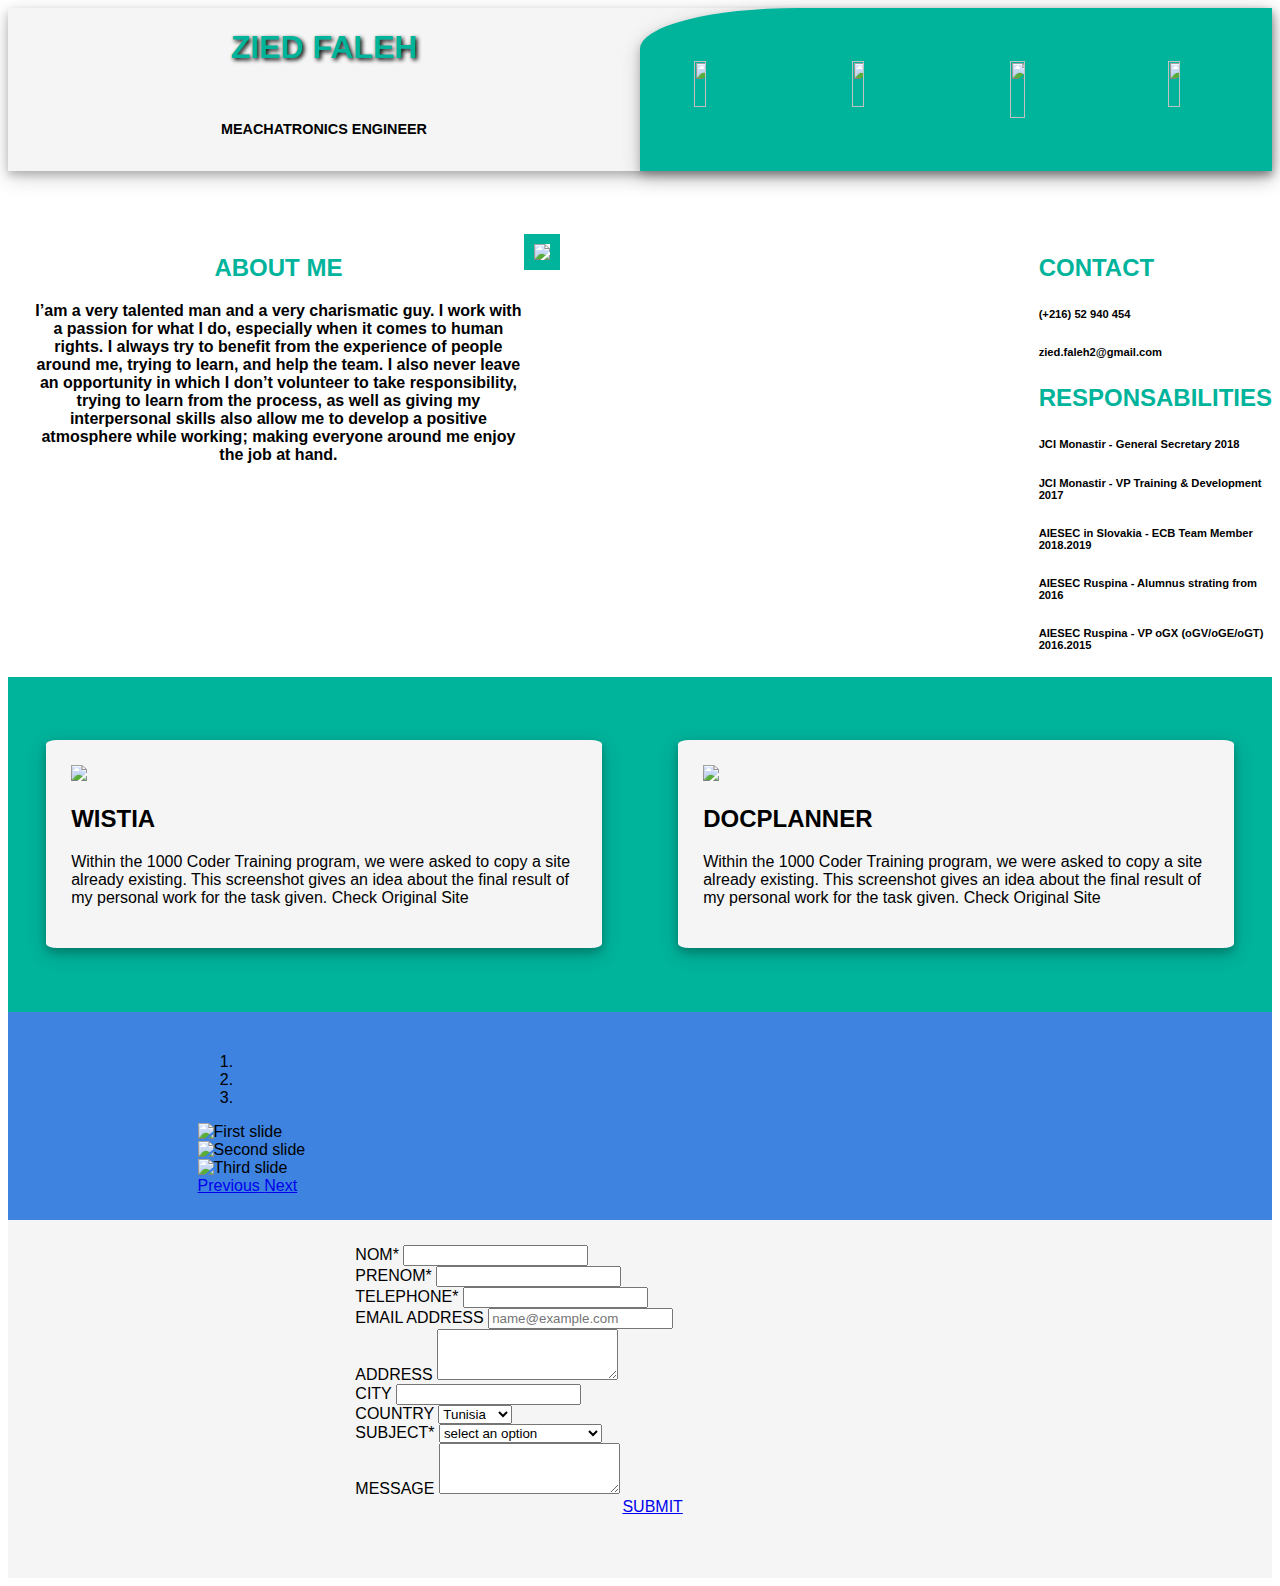
==== index.html @ d2a05c71 "Rename portfolio.html to index.html" ====
<!DOCTYPE html>
<html>
    <head>
        <link rel="stylesheet" type="text/css" href="portfolio.css">
        <meta charset="utf-8">
        <meta name="viewport" content="width=device-width, initial-scale=1, shrink-to-fit=no">
    
        <!-- Bootstrap CSS -->
        <link rel="stylesheet" href="https://stackpath.bootstrapcdn.com/bootstrap/4.1.3/css/bootstrap.min.css" integrity="sha384-MCw98/SFnGE8fJT3GXwEOngsV7Zt27NXFoaoApmYm81iuXoPkFOJwJ8ERdknLPMO" crossorigin="anonymous">
        <title>Page Title</title>
    </head>
    <body>
        <header class="first-impact">
            <div class="general-pres">
                <div class="name">
                    <h1>
                        ZIED FALEH
                    </h1>
                </div>
                <div class="job">
                    <h6>
                        MEACHATRONICS ENGINEER
                    </h6>
                </div>
            </div>
            <div class="contacts">
                <div class="contact-facebook">
                    <a class="social-links" href="https://www.facebook.com/zieed.faleh">
                        <img class="social1" src="E:\checkpoint3\69407.png"/>
                    </a>
                </div>
                <div class="contact-instagram">
                    <a class="social-links" href="https://www.instagram.com/zied_faleh/">
                        <img class="social2" src="E:\checkpoint3\69366.png"/>
                    </a>
                </div>
                <div class="contact-linkedin">
                    <a class="social-links" href="https://www.linkedin.com/in/zied-faleh-49985a140/">
                        <img class="social3" src="E:\checkpoint3\linkedin-circled.png"/>
                        </a>
                </div>
                <div class="contact-google">
                    <a class="social-links" href="https://plus.google.com/u/0/109734781848950434694">
                        <img class="social4" src="E:\checkpoint3\80-google-plus-512.png"/>
                    </a>
                </div>
            </div>
        </header>
        <main class="main-style container-fluid">
            <section class="personal-description container-fluid">
                <div class="about-me">
                    <h2>
                        ABOUT ME
                    </h2>
                    <p>
                         I’am a very talented man and a very charismatic guy. I work with a passion for what I do, especially when it comes to human rights. I always try to benefit from the experience of people around me, trying to learn, and help the team. I also never leave an opportunity in which I don’t volunteer to take responsibility, trying to learn from
                            the process, as well as giving my interpersonal skills also
                            allow me to develop a positive atmosphere while working;
                            making everyone around me enjoy the job at hand.
                    </p>
                </div>
                <div class="personal-pic text-center">
                    <img class="me rounded-circle" src="E:\checkpoint3\18301507_1285249771523880_1119376104519735841_n.jpg"/>
                </div>
                <div class="contacts-responsabilities">
                    <h2>
                        CONTACT
                    </h2>
                    <h6>
                        (+216) 52 940 454
                    </h6>
                    <h6>
                        zied.faleh2@gmail.com
                    </h6>
                    <h2>
                        RESPONSABILITIES
                    </h2>
                    <h6>
                        JCI Monastir - General Secretary 2018
                    </h6>
                    <h6>
                        JCI Monastir - VP Training & Development
                        2017
                    </h6>
                    <h6>
                        AIESEC in Slovakia - ECB Team Member
                        2018.2019
                    </h6>
                    <h6>
                        AIESEC Ruspina - Alumnus strating from
                        2016
                    </h6>
                    <h6>
                        AIESEC Ruspina - VP oGX (oGV/oGE/oGT)
                        2016.2015                            
                    </h6>
                </div>
            </section>
            <section class="portfolio">
                <div class="web-products">
                    <div class="product">
                        <div class="product-img">
                            <img class="wistia" src="E:\checkpoint3\44509505_258019251734711_7798459908478730240_n.png"/>
                        </div>
                        <div class="product-desc">
                            <h2>
                                WISTIA
                            </h2>
                            <p>
                                Within the 1000 Coder Training program, we were asked to copy a site already existing. This screenshot
                                gives an idea about the final result of my personal work for the task given.
                                <span class="badge badge-secondary">Check Original Site</span></h1>
                            </p>
                        </div>
                    </div>
                    <div class="product">
                        <div class="product-img">
                            <img class="wistia" src="E:\checkpoint3\44475017_466919683712301_6082140438116958208_n.png"/>
                        </div>
                        <div class="product-desc">
                            <h2>
                                DOCPLANNER
                            </h2>
                            <p>
                                Within the 1000 Coder Training program, we were asked to copy a site already existing. This screenshot
                                gives an idea about the final result of my personal work for the task given.
                                <span class="badge badge-secondary">Check Original Site</span></h1>
                            </p>
                        </div>
                    </div>
                </div>
            </section>
            <section class="slide-pic">
                    <div id="carouselExampleIndicators" class="carousel slide" data-ride="carousel">
                            <ol class="carousel-indicators">
                              <li data-target="#carouselExampleIndicators" data-slide-to="0" class="active"></li>
                              <li data-target="#carouselExampleIndicators" data-slide-to="1"></li>
                              <li data-target="#carouselExampleIndicators" data-slide-to="2"></li>
                            </ol>
                            <div class="carousel-inner">
                              <div class="carousel-item active">
                                <img class="d-block w-100" src="E:\checkpoint3\44395312_2005120739566952_8609339159754047488_n.jpg" alt="First slide">
                              </div>
                              <div class="carousel-item">
                                <img class="d-block w-100" src="E:\checkpoint3\44383321_2005124622899897_1408534795306139648_n.jpg" alt="Second slide">
                              </div>
                              <div class="carousel-item">
                                <img class="d-block w-100" src="E:\checkpoint3\44300781_2005126646233028_6681311160710463488_n.jpg" alt="Third slide">
                              </div>
                            </div>
                            <a class="carousel-control-prev" href="#carouselExampleIndicators" role="button" data-slide="prev">
                              <span class="carousel-control-prev-icon" aria-hidden="true"></span>
                              <span class="sr-only">Previous</span>
                            </a>
                            <a class="carousel-control-next" href="#carouselExampleIndicators" role="button" data-slide="next">
                              <span class="carousel-control-next-icon" aria-hidden="true"></span>
                              <span class="sr-only">Next</span>
                            </a>
                          </div>
            </section>
            <section class="contact-form">
                    <form class="form">
                            <div class="form-group">
                                    <label for="exampleFormControlInput1">NOM*</label>
                                    <input type="email" class="form-control" id="exampleFormControlInput1">
                            </div>
                            <div class="form-group">
                                    <label for="exampleFormControlInput1">PRENOM*</label>
                                    <input type="email" class="form-control" id="exampleFormControlInput1">
                            </div>
                            <div class="form-group">
                                    <label for="exampleFormControlInput1">TELEPHONE*</label>
                                    <input type="email" class="form-control" id="exampleFormControlInput1">
                            </div>
                            <div class="form-group">
                                    <label for="exampleFormControlInput1">EMAIL ADDRESS</label>
                                    <input type="email" class="form-control" id="exampleFormControlInput1" placeholder="name@example.com">
                            </div>
                            <div class="form-group">
                                    <label for="exampleFormControlTextarea1">ADDRESS</label>
                                    <textarea class="form-control" id="exampleFormControlTextarea1" rows="3"></textarea>
                            </div>
                            <div class="form-group">
                                        <label for="exampleFormControlInput1">CITY</label>
                                        <input type="email" class="form-control" id="exampleFormControlInput1">
                            </div>
                            
                            <div class="form-group">
                              <label for="exampleFormControlSelect1">COUNTRY</label>
                              <select class="form-control" id="exampleFormControlSelect1">
                                <option>Tunisia</option>
                                <option>France</option>
                                <option>Morocco</option>
                                <option>Egypt</option>
                                <option>Lebanon</option>
                              </select>
                            </div>
                            <div class="form-group">
                                    <label for="exampleFormControlSelect1">SUBJECT*</label>
                                    <select class="form-control" id="exampleFormControlSelect1">
                                      <option>select an option</option>
                                      <option>Reclaming & comments</option>
                                      <option>Getting Information</option>
                                      <option>Offer</option>
                                    </select>
                                  </div>
                            <div class="form-group">
                              <label for="exampleFormControlTextarea1">MESSAGE</label>
                              <textarea class="form-control" id="exampleFormControlTextarea1" rows="3"></textarea>
                            </div>
                            <a href="#" class="btn btn-primary btn-lg active" role="button" aria-pressed="true">SUBMIT</a>
                          </form>
                          
            </section>

        </main>
        <!-- Optional JavaScript -->
    <!-- jQuery first, then Popper.js, then Bootstrap JS -->
    <script src="https://code.jquery.com/jquery-3.3.1.slim.min.js" integrity="sha384-q8i/X+965DzO0rT7abK41JStQIAqVgRVzpbzo5smXKp4YfRvH+8abtTE1Pi6jizo" crossorigin="anonymous"></script>
    <script src="https://cdnjs.cloudflare.com/ajax/libs/popper.js/1.14.3/umd/popper.min.js" integrity="sha384-ZMP7rVo3mIykV+2+9J3UJ46jBk0WLaUAdn689aCwoqbBJiSnjAK/l8WvCWPIPm49" crossorigin="anonymous"></script>
    <script src="https://stackpath.bootstrapcdn.com/bootstrap/4.1.3/js/bootstrap.min.js" integrity="sha384-ChfqqxuZUCnJSK3+MXmPNIyE6ZbWh2IMqE241rYiqJxyMiZ6OW/JmZQ5stwEULTy" crossorigin="anonymous"></script>
    </body>
---- portfolio.css ----
.first-impact{
    display: flex;
    flex-direction: row;
    height: 40%;
    font-family: Helvetica Neue,Helvetica,Arial,sans-serif;
    background: whitesmoke;
    box-shadow: 0 4px 8px 0 rgba(0, 0, 0, 0.2), 0 6px 20px 0 rgba(0, 0, 0, 0.19);
}
.general-pres{
    display: flex;
    flex-direction: column;
    align-items: center;
    justify-content: center;
    text-align: center;
    width: 50%;
}

.name h1{
    color: #00b39b;
    font-size: 2em;
    text-shadow: 2px 2px 4px #000000;
}
.job h6{
    color: black;
    font-weight: bold;
    font-size: 0.9em;
}
.contacts{
    display: flex;
    flex-direction: row;
    justify-content: space-around;
    align-items: center;
    background: #00b39b;
    border-top-left-radius: 25%;
    width: 50%;
    box-shadow: 0 4px 8px 0 rgba(0, 0, 0, 0.2), 0 6px 20px 0 rgba(0, 0, 0, 0.19);
}
.contact-linkedin{
    width: 8%;
    height: 35%;
}
.contact-facebook{
    width: 8%;
    height: 35%;
}
.contact-instagram{
    width: 8%;
    height: 35%;
}
.contact-google{
    width: 8%;
    height: 35%;
}
.social1{
    width: 50%;
    height: 90%;
    background: #00b39b;
}
.social2{
    width: 50%;
    height: 90%;
    background: #00b39b;
}
.social3{
    width: 55%;
    height: 100%;
    background: #00b39b;
}
.social4{
    width: 50%;
    height: 90%;
    background: #00b39b;
}
.main-style{
    font-family: Helvetica Neue,Helvetica,Arial,sans-serif;
}
.personal-description{
    display: flex;
    
    padding-top: 5%;
    padding-left: 2%;
}
.about-me{
    width: 50%;   
    text-align: center;
    
}
.about-me h2{
    color: #00b39b;
}
.about-me p{
    font-weight: bold;
}
.personal-pic{
    width: 50%;
}
.personal-pic img{
    width: 70%;    
    border: 10px solid #00b39b;
}
.contacts-responsabilities{
   
    padding-left: 2%;
}
.contacts-responsabilities h2{
    color: #00b39b;
}
.contacts-responsabilities h6{
    font-size: 0.7em;
}
.web-products{
    display: flex;
    flex-direction: row;
    justify-content: space-around;
    padding-top: 5%;
    padding-bottom: 5%;
    background: #00b39b;
}
.product{
    width: 40%;
    background: whitesmoke;
    box-shadow: 0 4px 8px 0 rgba(0, 0, 0, 0.2), 0 6px 20px 0 rgba(0, 0, 0, 0.19);
    border-radius: 2%;
    padding: 2%;
}
.product-img{
    width: 100%;
    border-radius: 2%;
}
.product-img img{
    width: 100%;
}
.contact-form{
    padding-top: 2%;
    padding-left: 2%;
    background: whitesmoke;
}
.form{
    width: 100%;
    display: flex;
    flex-direction: column;
    justify-content: center;
    align-items: center;
    padding-bottom: 5%;
}
.form-group{
    width: 48%;
}
.slide-pic{
    display: flex;
    flex-direction: row;
    justify-content: center;
    padding-top: 2%;
    padding-bottom: 2%;
    background-color:#3d83df;
}
#carouselExampleIndicators{
    width: 70%;
}
/*--------------------MAX 900PX------------------------------------------------------*/

@media screen and (max-width: 900px)
{
h2
{
    font-size: 111% !important;
}
.about-me p
{
    font-size: 70%;

}
}
/*--------------------MAX 600PX------------------------------------------------------*/

@media screen and (max-width: 600px)
{
h2
{
    font-size: 73.5% !important;
}
.about-me p
{
    font-size: 46.3%;

}
}
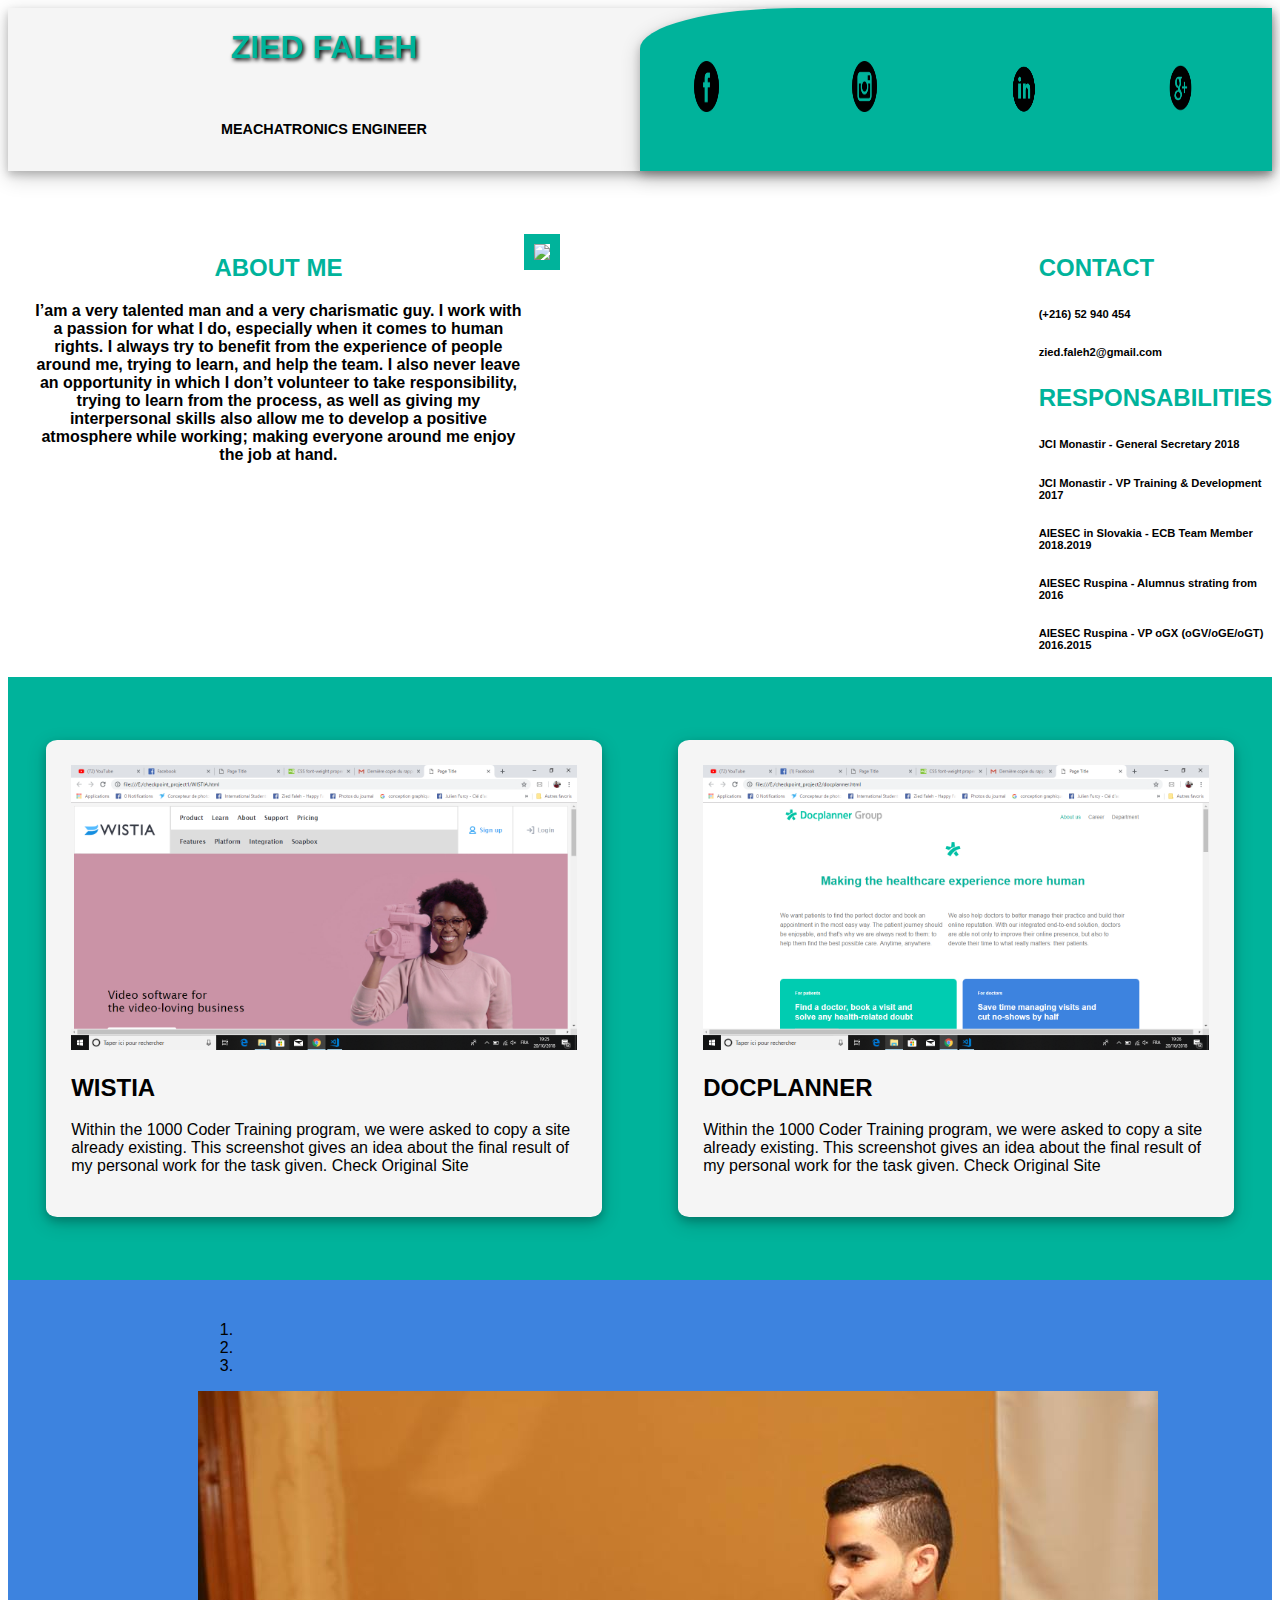
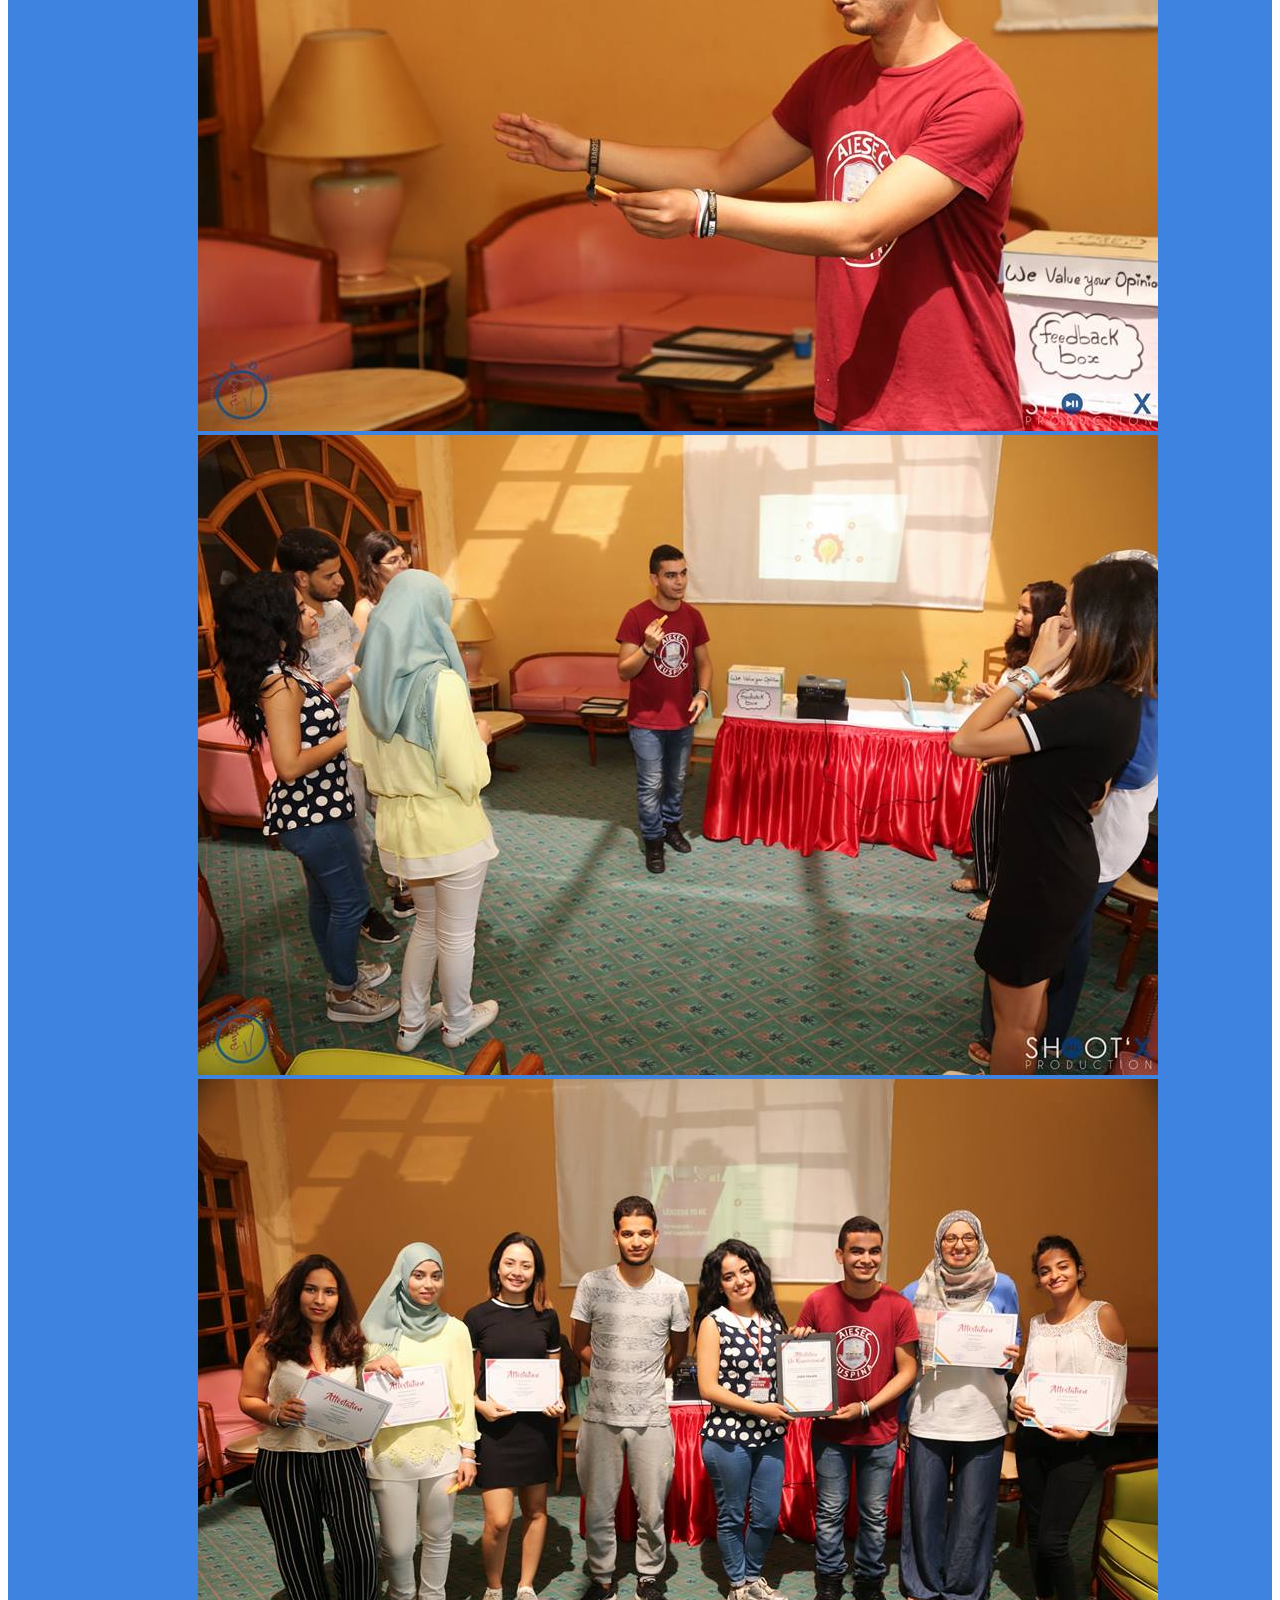
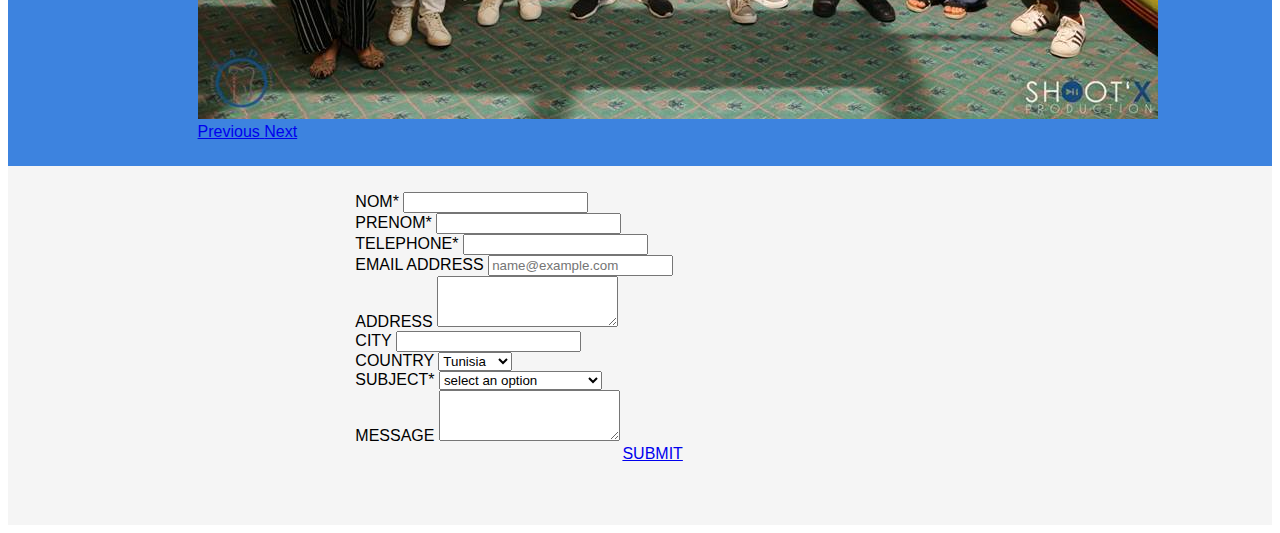
==== commit 97e73db9: "Update index.html" ====
--- a/index.html
+++ b/index.html
@@ -26,22 +26,22 @@
             <div class="contacts">
                 <div class="contact-facebook">
                     <a class="social-links" href="https://www.facebook.com/zieed.faleh">
-                        <img class="social1" src="E:\checkpoint3\69407.png"/>
+                        <img class="social1" src="69407.png"/>
                     </a>
                 </div>
                 <div class="contact-instagram">
                     <a class="social-links" href="https://www.instagram.com/zied_faleh/">
-                        <img class="social2" src="E:\checkpoint3\69366.png"/>
+                        <img class="social2" src="69366.png"/>
                     </a>
                 </div>
                 <div class="contact-linkedin">
                     <a class="social-links" href="https://www.linkedin.com/in/zied-faleh-49985a140/">
-                        <img class="social3" src="E:\checkpoint3\linkedin-circled.png"/>
+                        <img class="social3" src="linkedin-circled.png"/>
                         </a>
                 </div>
                 <div class="contact-google">
                     <a class="social-links" href="https://plus.google.com/u/0/109734781848950434694">
-                        <img class="social4" src="E:\checkpoint3\80-google-plus-512.png"/>
+                        <img class="social4" src="80-google-plus-512.png"/>
                     </a>
                 </div>
             </div>
@@ -60,7 +60,7 @@
                     </p>
                 </div>
                 <div class="personal-pic text-center">
-                    <img class="me rounded-circle" src="E:\checkpoint3\18301507_1285249771523880_1119376104519735841_n.jpg"/>
+                    <img class="me rounded-circle" src="8301507_1285249771523880_1119376104519735841_n.jpg"/>
                 </div>
                 <div class="contacts-responsabilities">
                     <h2>
@@ -100,7 +100,7 @@
                 <div class="web-products">
                     <div class="product">
                         <div class="product-img">
-                            <img class="wistia" src="E:\checkpoint3\44509505_258019251734711_7798459908478730240_n.png"/>
+                            <img class="wistia" src="44509505_258019251734711_7798459908478730240_n.png"/>
                         </div>
                         <div class="product-desc">
                             <h2>
@@ -115,7 +115,7 @@
                     </div>
                     <div class="product">
                         <div class="product-img">
-                            <img class="wistia" src="E:\checkpoint3\44475017_466919683712301_6082140438116958208_n.png"/>
+                            <img class="wistia" src="44475017_466919683712301_6082140438116958208_n.png"/>
                         </div>
                         <div class="product-desc">
                             <h2>
@@ -139,13 +139,13 @@
                             </ol>
                             <div class="carousel-inner">
                               <div class="carousel-item active">
-                                <img class="d-block w-100" src="E:\checkpoint3\44395312_2005120739566952_8609339159754047488_n.jpg" alt="First slide">
+                                <img class="d-block w-100" src="44395312_2005120739566952_8609339159754047488_n.jpg" alt="First slide">
                               </div>
                               <div class="carousel-item">
-                                <img class="d-block w-100" src="E:\checkpoint3\44383321_2005124622899897_1408534795306139648_n.jpg" alt="Second slide">
+                                <img class="d-block w-100" src="44383321_2005124622899897_1408534795306139648_n.jpg" alt="Second slide">
                               </div>
                               <div class="carousel-item">
-                                <img class="d-block w-100" src="E:\checkpoint3\44300781_2005126646233028_6681311160710463488_n.jpg" alt="Third slide">
+                                <img class="d-block w-100" src="44300781_2005126646233028_6681311160710463488_n.jpg" alt="Third slide">
                               </div>
                             </div>
                             <a class="carousel-control-prev" href="#carouselExampleIndicators" role="button" data-slide="prev">
